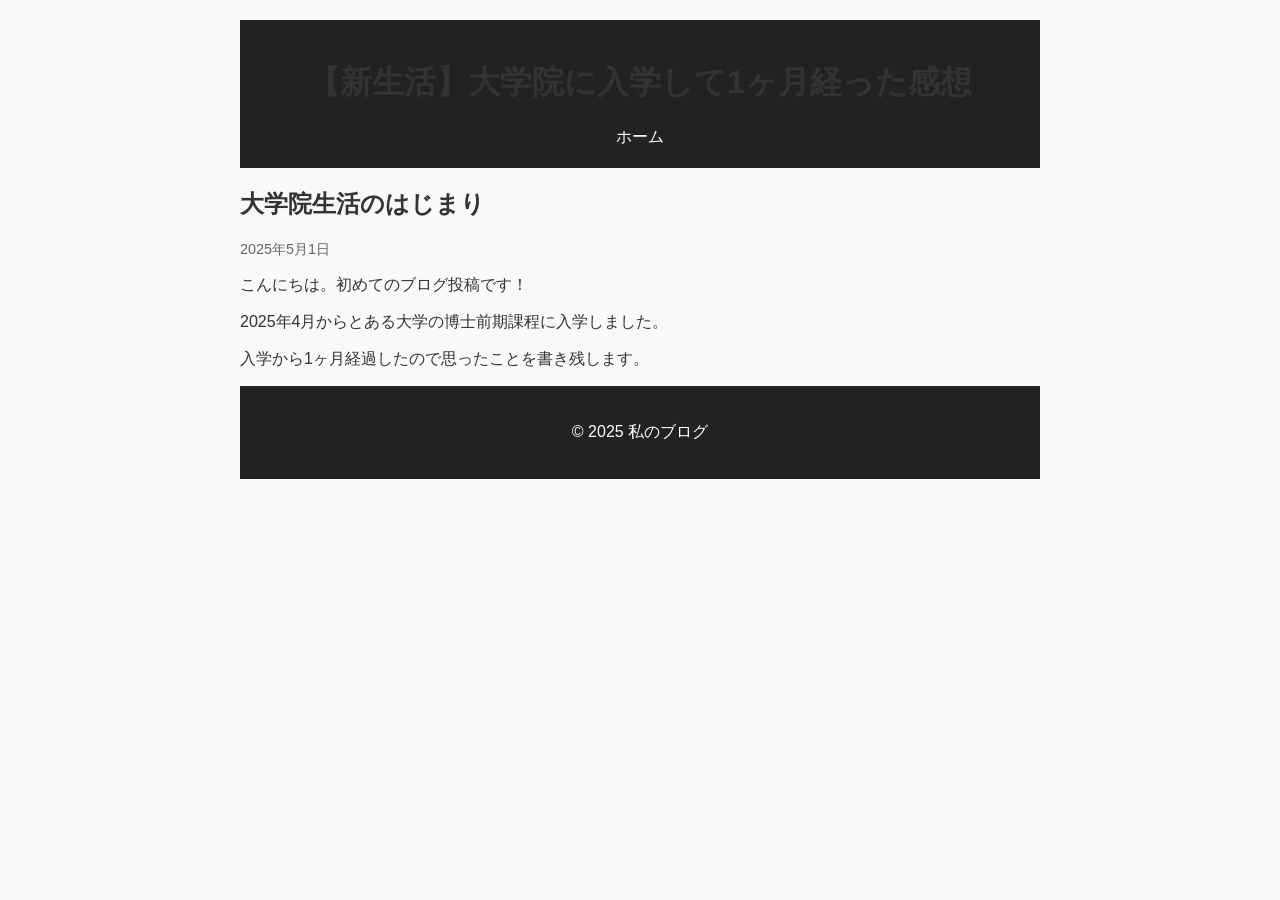
==== post1.html @ f6d85144 "Update post1.html" ====
<!DOCTYPE html>
<html lang="ja">
<head>
  <meta charset="UTF-8">
  <title>【新生活】大学院に入学して1ヶ月経った感想</title>
  <link rel="stylesheet" href="assets/style.css">
</head>
<body>
  <header>
    <h1>【新生活】大学院に入学して1ヶ月経った感想</h1>
    <nav><a href="index.html">ホーム</a></nav>
  </header>

  <main>
    <article>
      <h2>大学院生活のはじまり</h2>
      <p class="date">2025年5月1日</p>
      <p>こんにちは。初めてのブログ投稿です！</p>
      <p>2025年4月からとある大学の博士前期課程に入学しました。</p>
      <p>入学から1ヶ月経過したので思ったことを書き残します。</p>
    </article>
  </main>

  <footer>
    <p>&copy; 2025 私のブログ</p>
  </footer>
</body>
</html>
---- assets/style.css ----
body {
  font-family: sans-serif;
  max-width: 800px;
  margin: 0 auto;
  padding: 20px;
  background: #f9f9f9;
  color: #333;
}

header, footer {
  text-align: center;
  padding: 20px;
  background: #222;
  color: white;
}

nav a {
  color: #fff;
  text-decoration: none;
  margin: 0 10px;
}

h1, h2 {
  color: #333;
}

.post-list article {
  border-bottom: 1px solid #ccc;
  padding: 10px 0;
}

.date {
  color: #666;
  font-size: 0.9em;
}
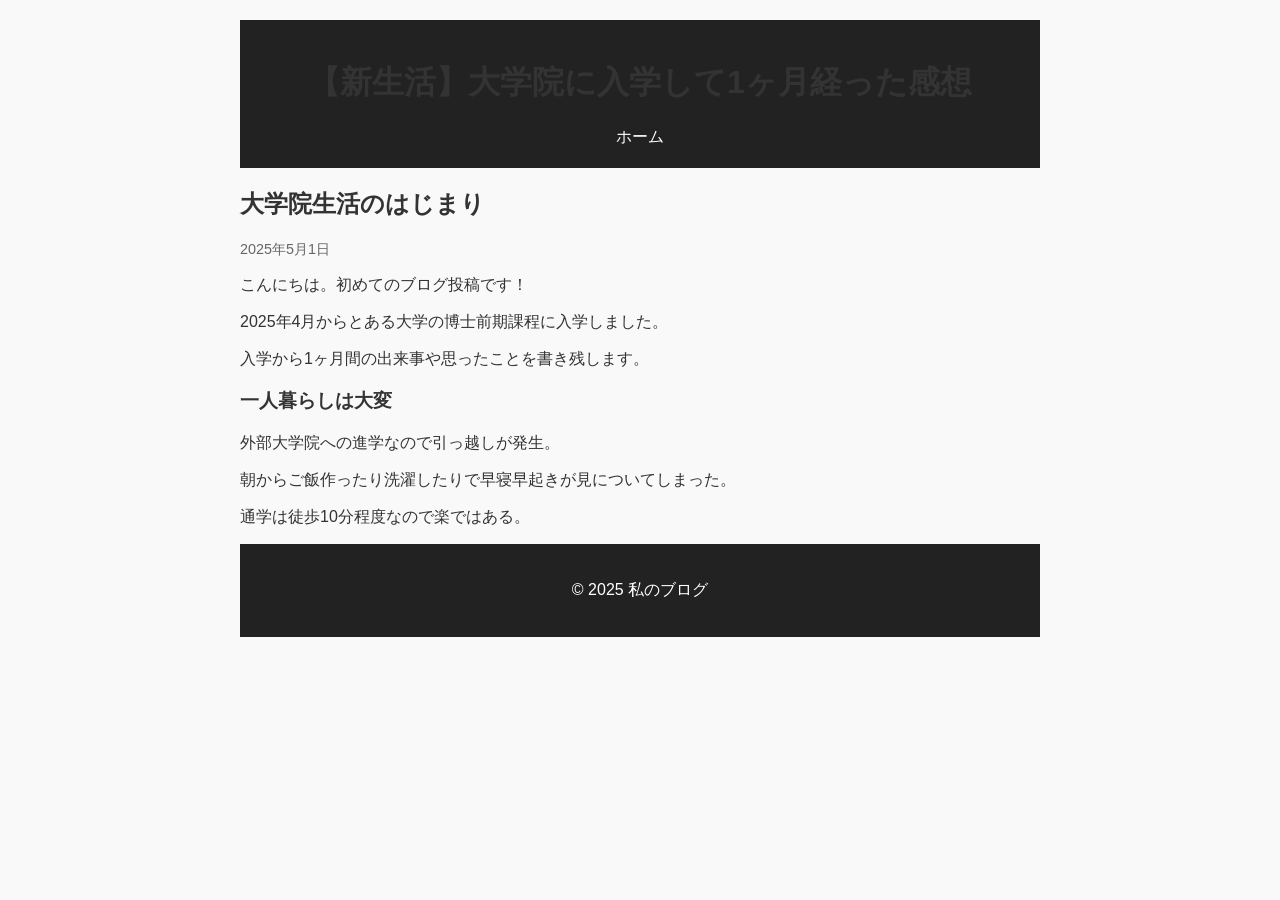
==== commit 51e1b905: "Update post1.html" ====
--- a/post1.html
+++ b/post1.html
@@ -17,7 +17,11 @@
       <p class="date">2025年5月1日</p>
       <p>こんにちは。初めてのブログ投稿です！</p>
       <p>2025年4月からとある大学の博士前期課程に入学しました。</p>
-      <p>入学から1ヶ月経過したので思ったことを書き残します。</p>
+      <p>入学から1ヶ月間の出来事や思ったことを書き残します。</p>
+      <h3>一人暮らしは大変</h3>
+      <p>外部大学院への進学なので引っ越しが発生。</p>
+      <p>朝からご飯作ったり洗濯したりで早寝早起きが見についてしまった。</p>
+      <p>通学は徒歩10分程度なので楽ではある。</p>
     </article>
   </main>
 
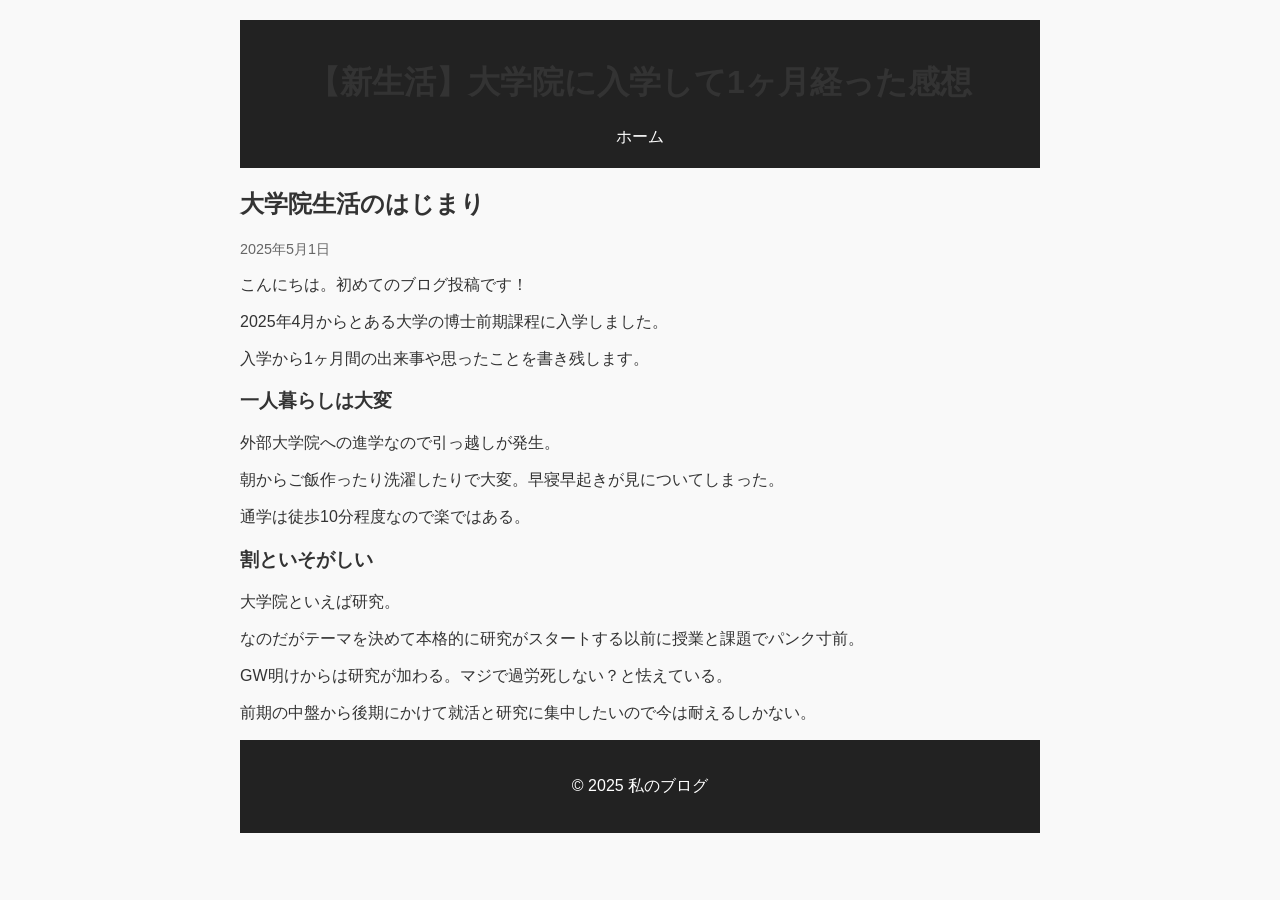
==== commit 5987a326: "Update post1.html" ====
--- a/post1.html
+++ b/post1.html
@@ -18,10 +18,17 @@
       <p>こんにちは。初めてのブログ投稿です！</p>
       <p>2025年4月からとある大学の博士前期課程に入学しました。</p>
       <p>入学から1ヶ月間の出来事や思ったことを書き残します。</p>
+      
       <h3>一人暮らしは大変</h3>
       <p>外部大学院への進学なので引っ越しが発生。</p>
-      <p>朝からご飯作ったり洗濯したりで早寝早起きが見についてしまった。</p>
+      <p>朝からご飯作ったり洗濯したりで大変。早寝早起きが見についてしまった。</p>
       <p>通学は徒歩10分程度なので楽ではある。</p>
+
+      <h3>割といそがしい</h3>
+      <p>大学院といえば研究。</p>
+      <p>なのだがテーマを決めて本格的に研究がスタートする以前に授業と課題でパンク寸前。</p>
+      <p>GW明けからは研究が加わる。マジで過労死しない？と怯えている。</p>
+      <p>前期の中盤から後期にかけて就活と研究に集中したいので今は耐えるしかない。</p>
     </article>
   </main>
 
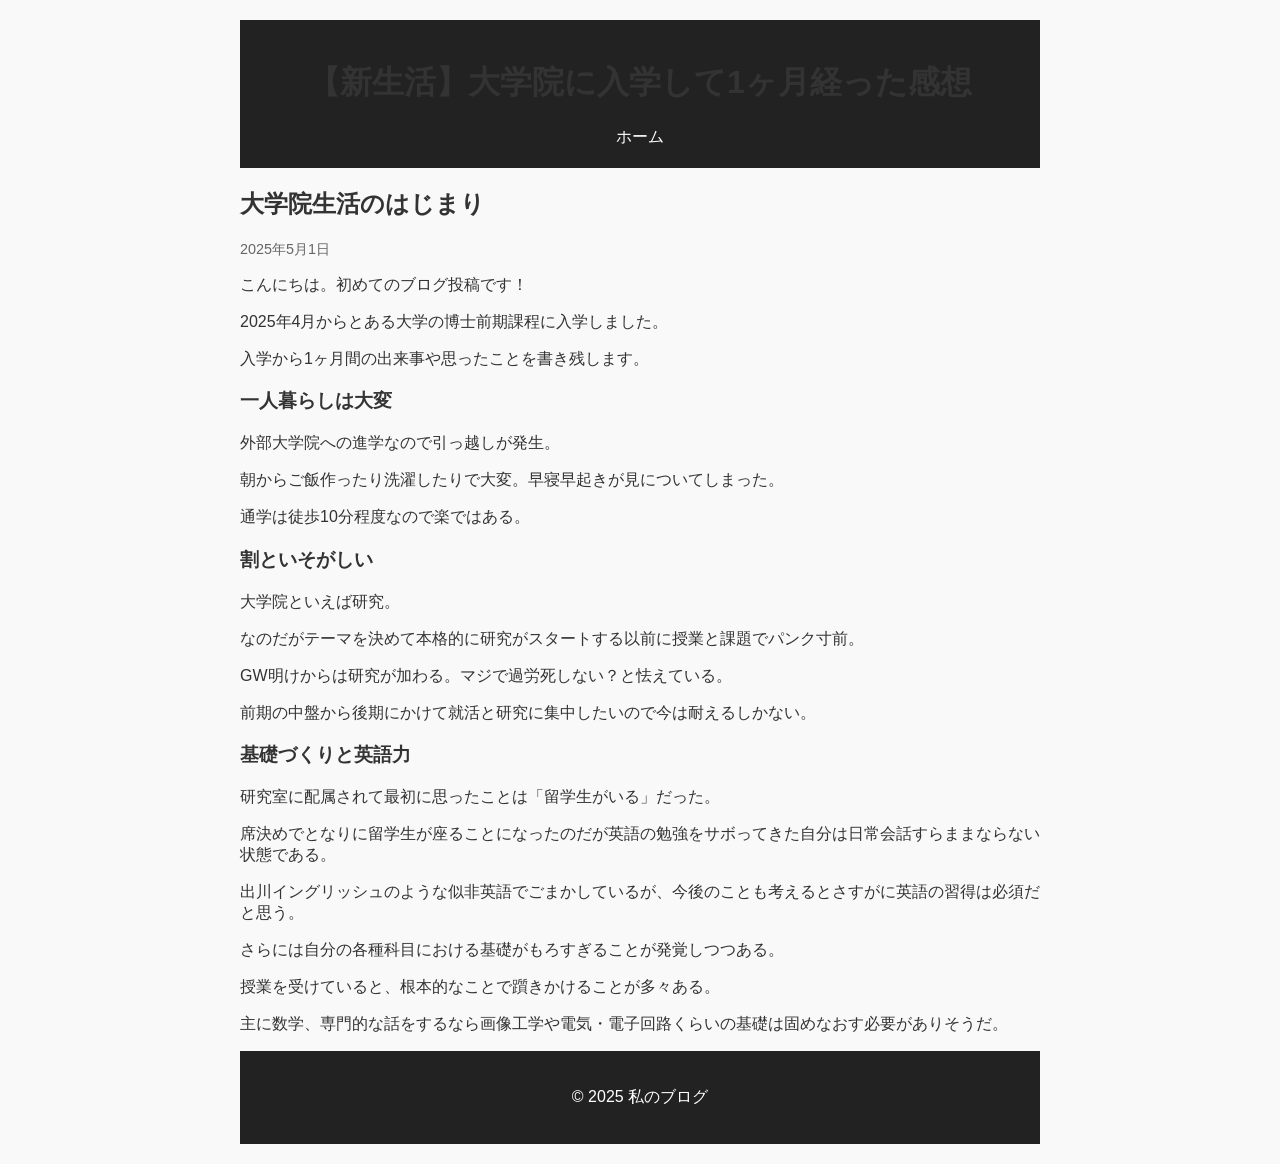
==== commit bb161fb7: "Update post1.html" ====
--- a/post1.html
+++ b/post1.html
@@ -29,6 +29,14 @@
       <p>なのだがテーマを決めて本格的に研究がスタートする以前に授業と課題でパンク寸前。</p>
       <p>GW明けからは研究が加わる。マジで過労死しない？と怯えている。</p>
       <p>前期の中盤から後期にかけて就活と研究に集中したいので今は耐えるしかない。</p>
+
+      <h3>基礎づくりと英語力</h3>
+      <p>研究室に配属されて最初に思ったことは「留学生がいる」だった。</p>
+      <p>席決めでとなりに留学生が座ることになったのだが英語の勉強をサボってきた自分は日常会話すらままならない状態である。</p>
+      <p>出川イングリッシュのような似非英語でごまかしているが、今後のことも考えるとさすがに英語の習得は必須だと思う。</p>
+      <p>さらには自分の各種科目における基礎がもろすぎることが発覚しつつある。</p>
+      <p>授業を受けていると、根本的なことで躓きかけることが多々ある。</p>
+      <p>主に数学、専門的な話をするなら画像工学や電気・電子回路くらいの基礎は固めなおす必要がありそうだ。</p>
     </article>
   </main>
 
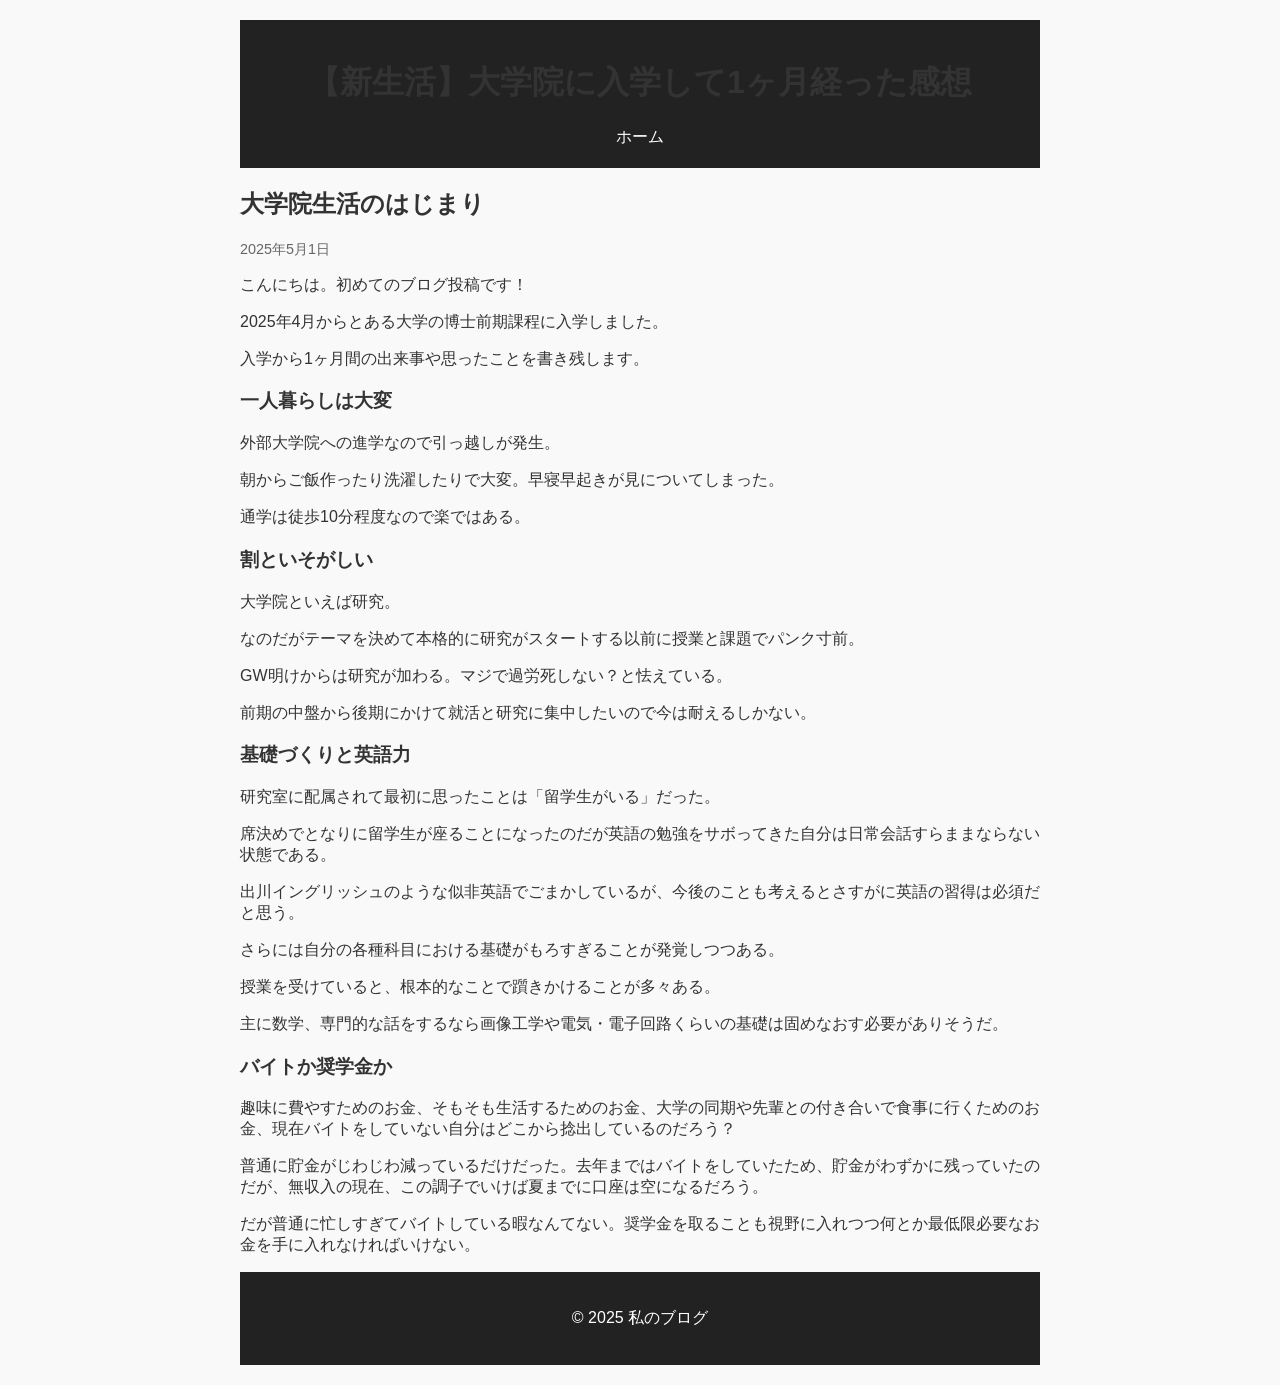
==== commit 0f325779: "Update post1.html" ====
--- a/post1.html
+++ b/post1.html
@@ -37,6 +37,11 @@
       <p>さらには自分の各種科目における基礎がもろすぎることが発覚しつつある。</p>
       <p>授業を受けていると、根本的なことで躓きかけることが多々ある。</p>
       <p>主に数学、専門的な話をするなら画像工学や電気・電子回路くらいの基礎は固めなおす必要がありそうだ。</p>
+
+      <h3>バイトか奨学金か</h3>
+      <p>趣味に費やすためのお金、そもそも生活するためのお金、大学の同期や先輩との付き合いで食事に行くためのお金、現在バイトをしていない自分はどこから捻出しているのだろう？</p>
+      <p>普通に貯金がじわじわ減っているだけだった。去年まではバイトをしていたため、貯金がわずかに残っていたのだが、無収入の現在、この調子でいけば夏までに口座は空になるだろう。</p>
+      <p>だが普通に忙しすぎてバイトしている暇なんてない。奨学金を取ることも視野に入れつつ何とか最低限必要なお金を手に入れなければいけない。</p>
     </article>
   </main>
 
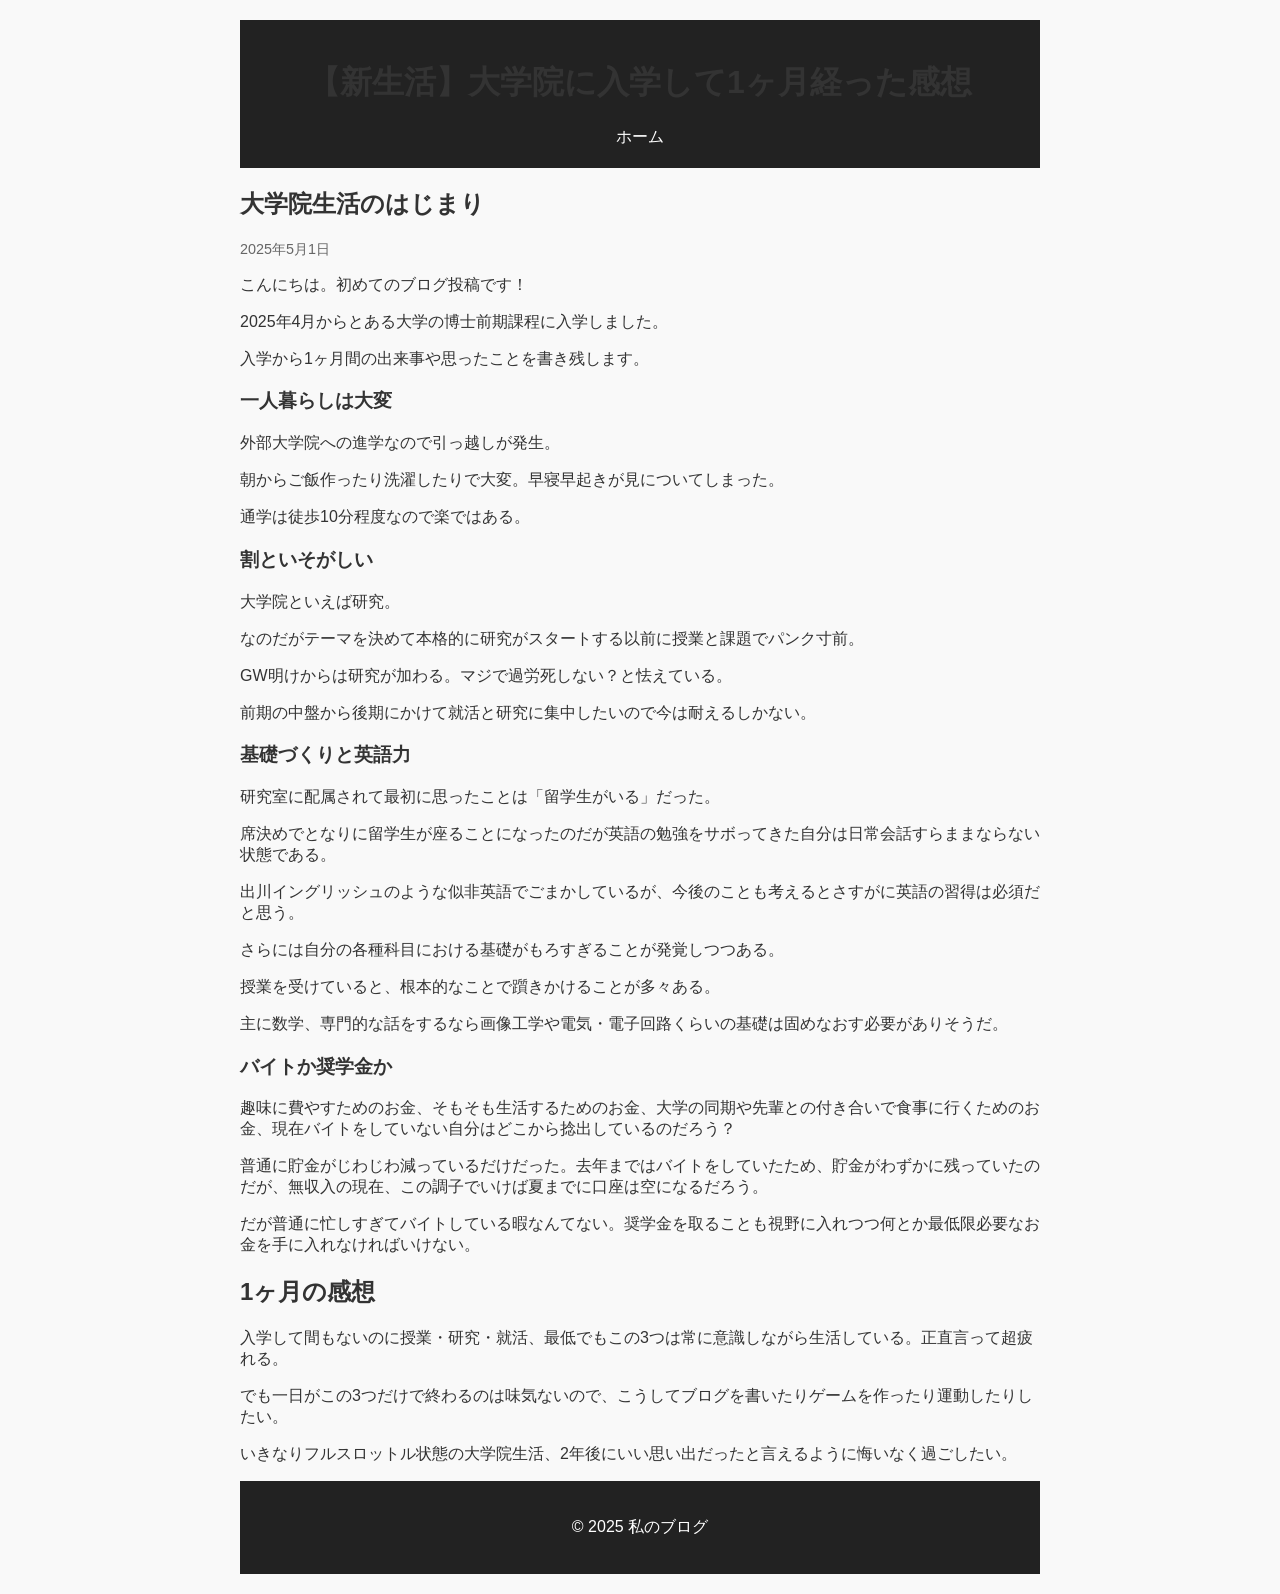
==== commit 2b2a0c4a: "Update post1.html" ====
--- a/post1.html
+++ b/post1.html
@@ -42,6 +42,12 @@
       <p>趣味に費やすためのお金、そもそも生活するためのお金、大学の同期や先輩との付き合いで食事に行くためのお金、現在バイトをしていない自分はどこから捻出しているのだろう？</p>
       <p>普通に貯金がじわじわ減っているだけだった。去年まではバイトをしていたため、貯金がわずかに残っていたのだが、無収入の現在、この調子でいけば夏までに口座は空になるだろう。</p>
       <p>だが普通に忙しすぎてバイトしている暇なんてない。奨学金を取ることも視野に入れつつ何とか最低限必要なお金を手に入れなければいけない。</p>
+
+      <h2>1ヶ月の感想</h2>
+      <p>入学して間もないのに授業・研究・就活、最低でもこの3つは常に意識しながら生活している。正直言って超疲れる。</p>
+      <p>でも一日がこの3つだけで終わるのは味気ないので、こうしてブログを書いたりゲームを作ったり運動したりしたい。</p>
+      <p>いきなりフルスロットル状態の大学院生活、2年後にいい思い出だったと言えるように悔いなく過ごしたい。</p>
+      
     </article>
   </main>
 
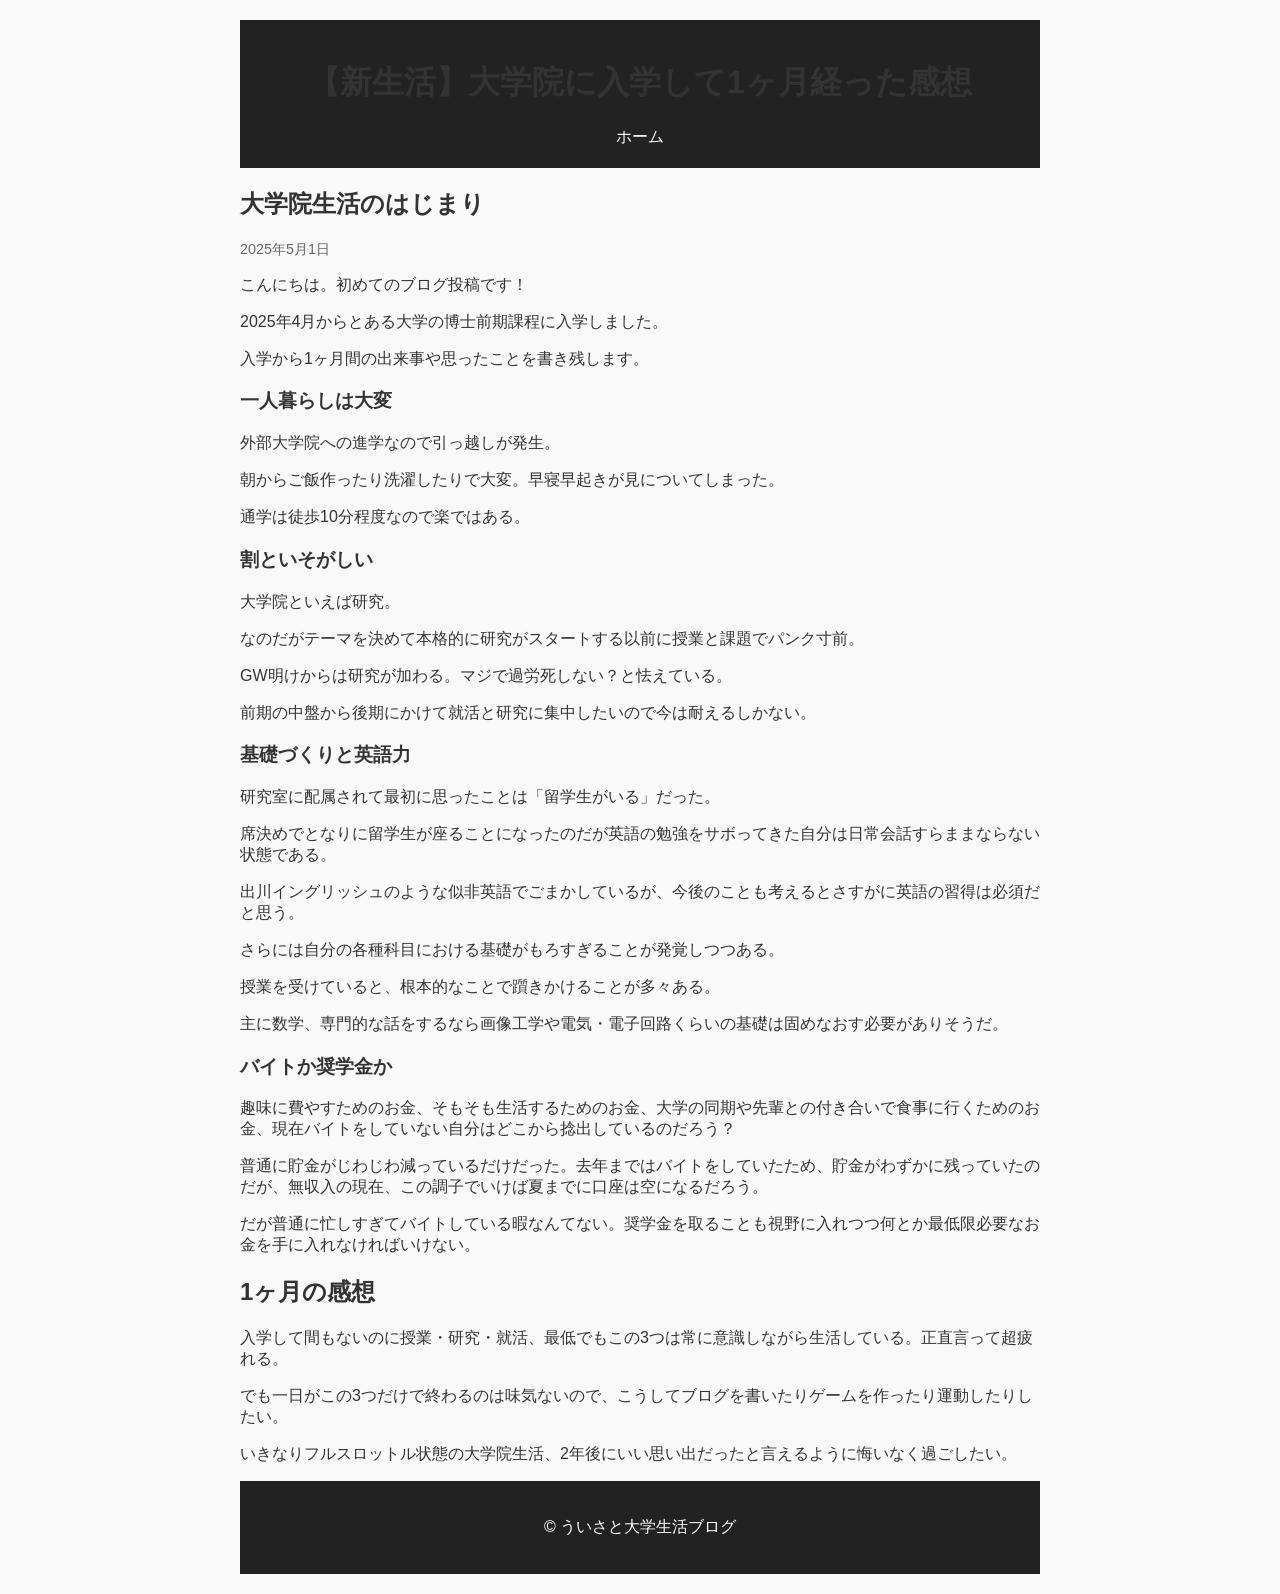
==== commit 7be2c723: "Update post1.html" ====
--- a/post1.html
+++ b/post1.html
@@ -52,7 +52,7 @@
   </main>
 
   <footer>
-    <p>&copy; 2025 私のブログ</p>
+    <p>&copy; ういさと大学生活ブログ</p>
   </footer>
 </body>
 </html>
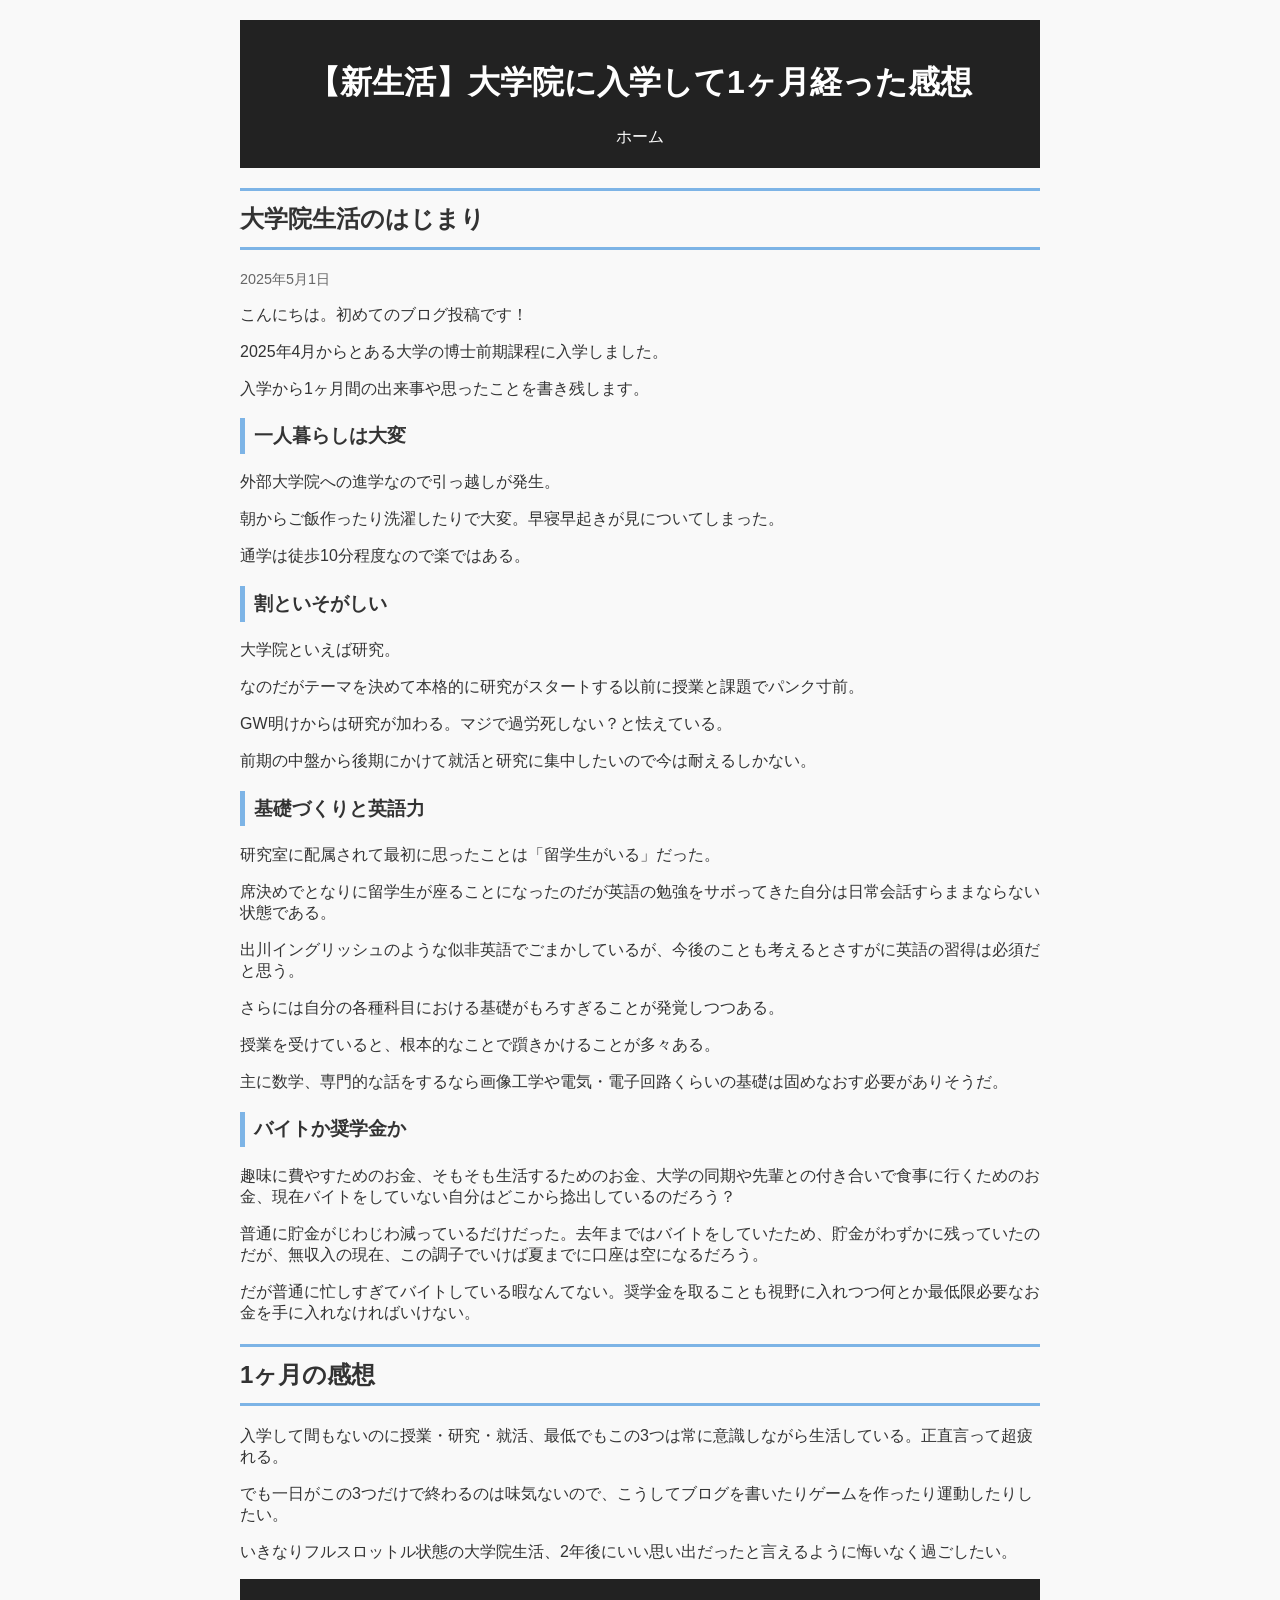
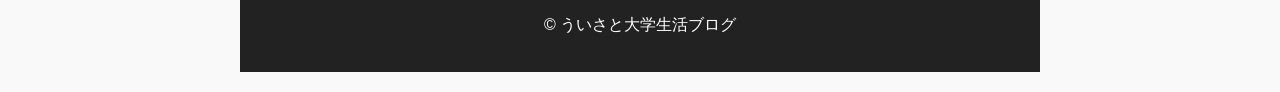
==== commit c9df5cb5: "Update post1.html" ====
--- a/post1.html
+++ b/post1.html
@@ -3,7 +3,7 @@
 <head>
   <meta charset="UTF-8">
   <title>【新生活】大学院に入学して1ヶ月経った感想</title>
-  <link rel="stylesheet" href="assets/style.css">
+  <link rel="stylesheet" href="assets/style_article.css">
 </head>
 <body>
   <header>
--- a/assets/style_article.css
+++ b/assets/style_article.css
@@ -0,0 +1,49 @@
+body {
+  font-family: sans-serif;
+  max-width: 800px;
+  margin: 0 auto;
+  padding: 20px;
+  background: #f9f9f9;
+  color: #333;
+}
+
+header, footer {
+  text-align: center;
+  padding: 20px;
+  background: #222;
+  color: white;
+}
+
+nav a {
+  color: #fff;
+  text-decoration: none;
+  margin: 0 10px;
+}
+
+h1 {
+  color: white;
+}
+
+h2 {
+  color: #333;
+  padding: 0.5em 0;/*上下の余白*/
+  border-top: solid 3px #7db4e6;/*上線*/
+  border-bottom: solid 3px #7db4e6;/*下線*/
+}
+
+h3 {
+  padding: 0.25em 0.5em;/*上下、左右の余白*/
+  color: #333;
+  background: transparent;/*背景透明化*/
+  border-left: solid 5px #7db4e6;/*左に青線*/
+}
+
+.post-list article {
+  border-bottom: 1px solid #ccc;
+  padding: 10px 0;
+}
+
+.date {
+  color: #666;
+  font-size: 0.9em;
+}
